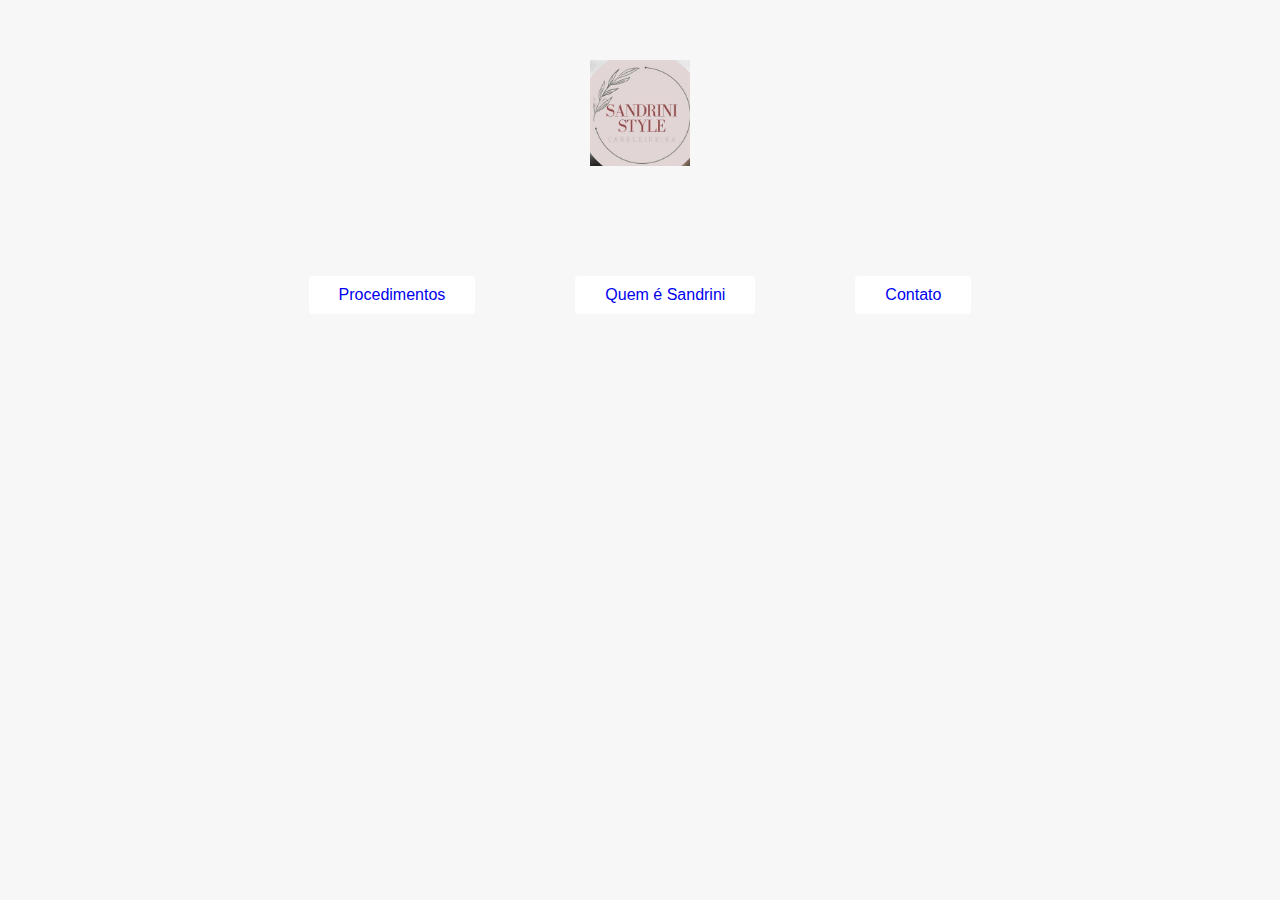
==== index.html @ b4dd261e "primeiro commit" ====
<!DOCTYPE html>
<HTML>

<head>
  <meta charset="UTF-8">
  <TItle>Salao da sandrini</TItle>
  <link rel="stylesheet" href="/css/style.css">
</head>

<body class="inicio">

  <img src="style.foto.jpg" alt="Sandrini Style">

  <div class="menu">
    <a href="/Salao da sandrini/procedimento.html">Procedimentos
      <a href="/Salao da sandrini/quemesandrini.html">Quem é Sandrini
        <a href="/Salao da sandrini/contato.html">Contato

  </div>

  <body>

</HTML>
---- css/style.css ----
body {
  background: #f7f7f7;
}

.inicio {
  font-family: Arial;
  margin: 0px;
  background: #f7f7f7;
  display: grid;
  gap: 60px;
  justify-items: center;
  margin-top: 60px;
}

img {
  width: 100%;
  max-width: 100px;
}

h1 {
  display: inline - inline-block;
  text-align: start;
  margin: 0px;
  padding: 10px 20px;
  color: #111;
}

h2 {
  color: seagreen;
  text-align: center;
}

p {
  font-size: 18px;
  line-height: 1.3;
  color: #332200;
}

.perfil {
  width: 100px;
  padding: 50px 80px;
  max-width: 100%;
  margin: 5px;
  border-radius: 10px;
}

.fundo {
  height: 300px;
  background-image: url("/Imagem/fundos.jpg");
  background-repeat: no-repeat;
  background-size: 500px;
  background-position: center top;
}

.grid {
  background: #f7f7f7;
  display: grid;
  gap: 40px;

  grid-template-columns: 1fr 1fr;
  grid-template-columns: repeat(2), 1;
}

.foto {
  width: 50%;
  max-width: 100%;
  gap: 40px;
}

.titulo {
  align-items: end;
  color: seagreen;
}

a {
  text-decoration: none;
  margin: 50px 50px;
}

.menu {
  display: flex;
}

.menu a {
  display: flex;
  flex-wrap: wrap;

  background: #ffffff;
  padding: 10px 30px;
  border-radius: 4px;
}

.bot1 {
  width: 100%;
  max-width: 250px;
  margin: 10px;
}

.bot2 {
  width: 100%;
  max-width: 250px;
  margin: 10px;
}

.contato-itens {
  display: grid;
  grid-template-columns: 60px 1fr;
  gap: 20px;
}

.subtitulo {
  text-align: center;
  gap: 30px;
  color: seagreen;
}

.face {
  grid-template-columns: 2;
}
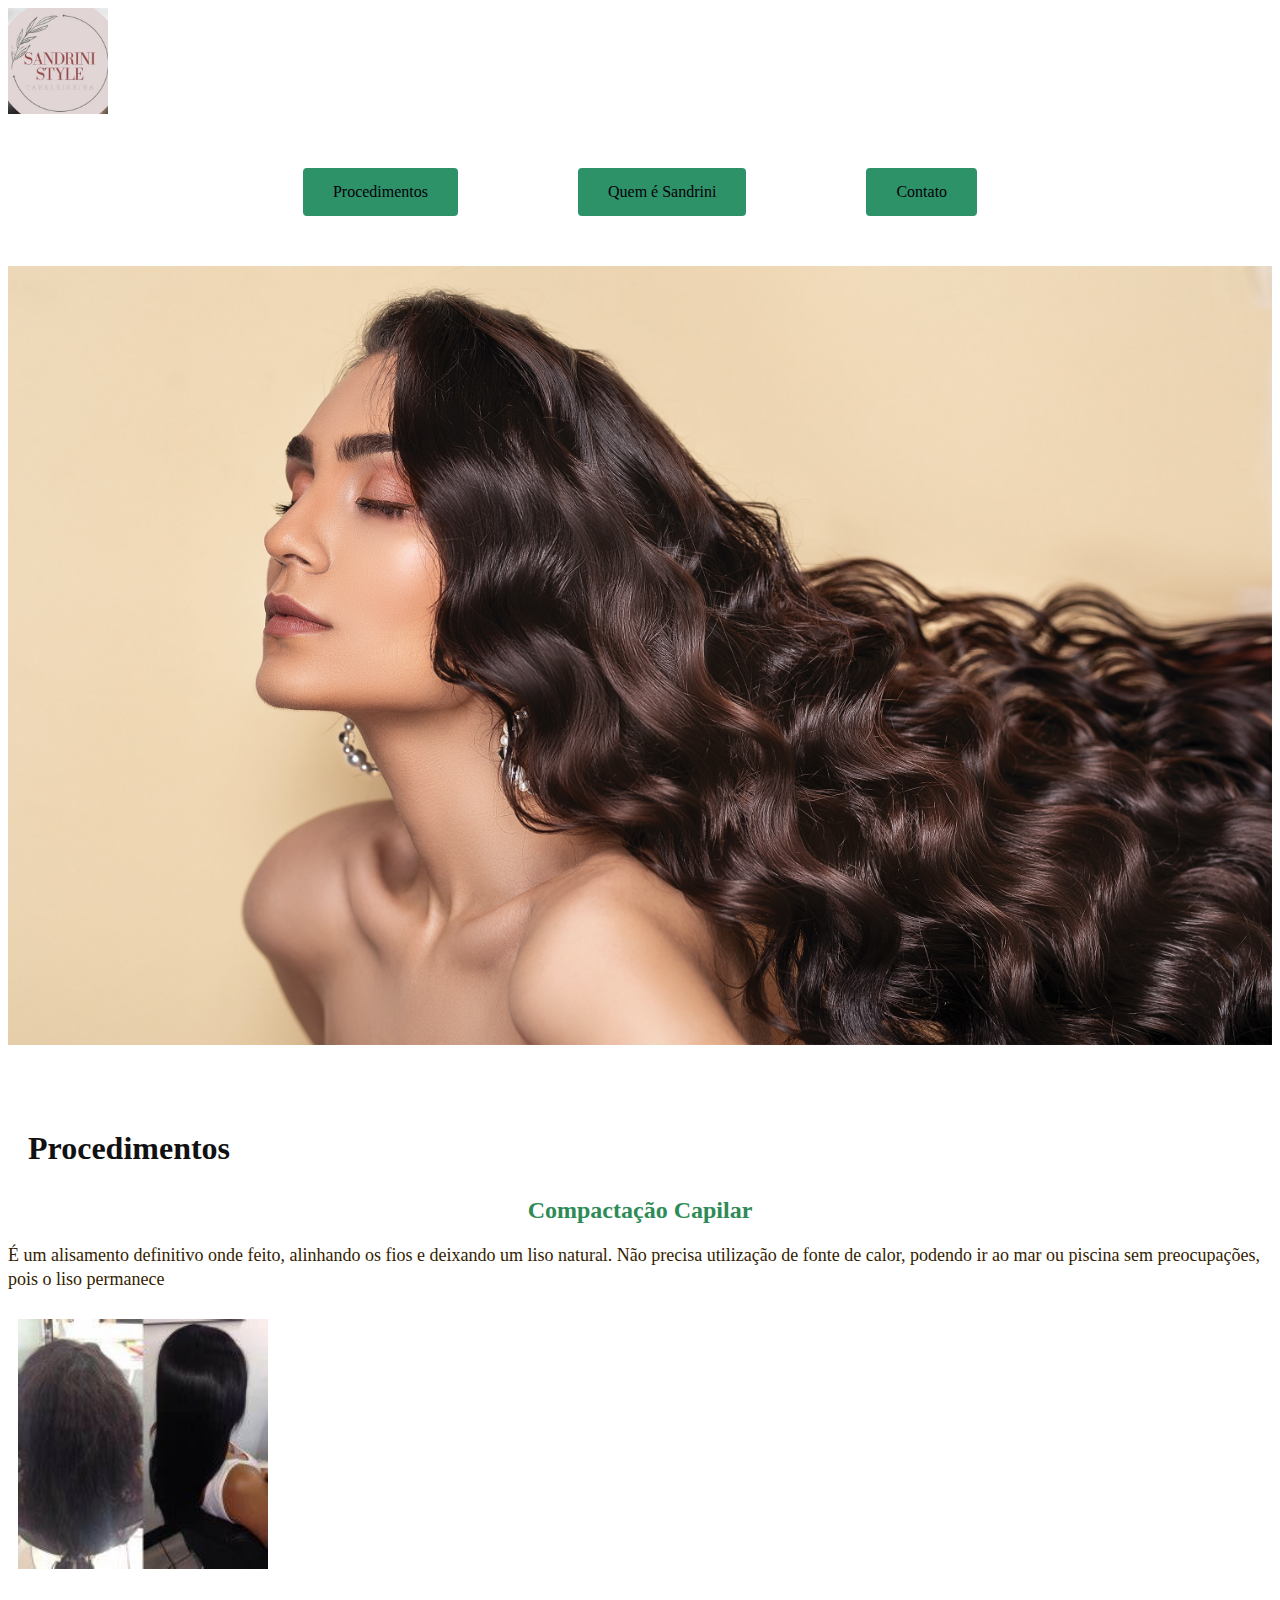
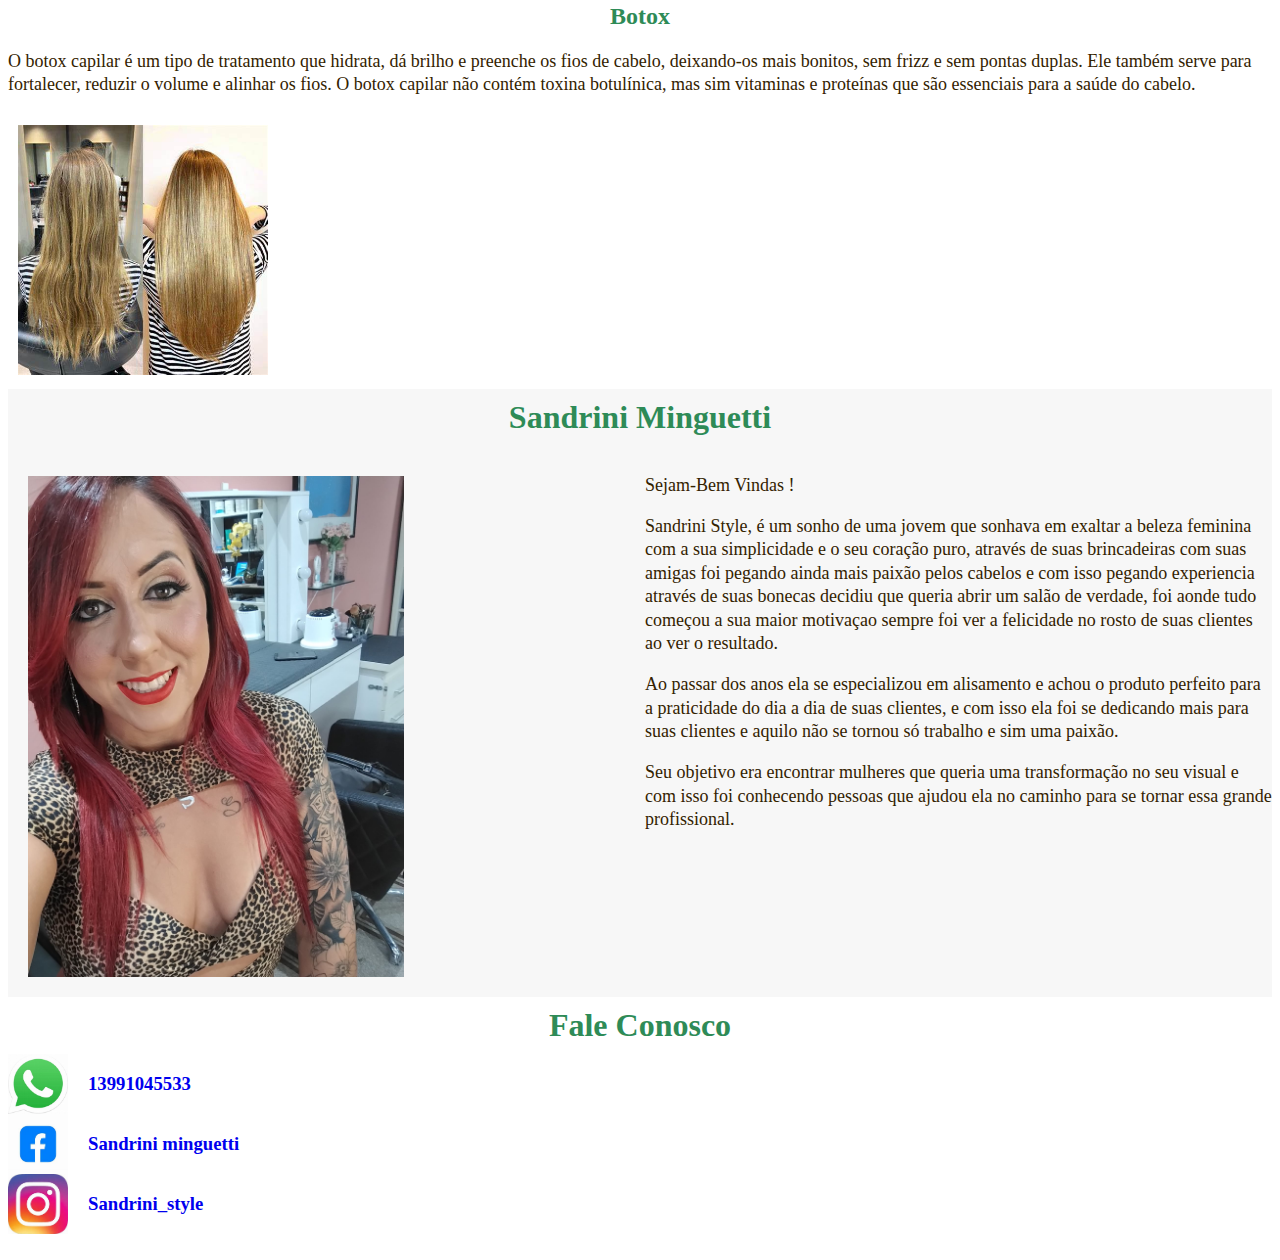
==== commit 00d0b1de: "alteracao no index" ====
--- a/index.html
+++ b/index.html
@@ -7,17 +7,79 @@
   <link rel="stylesheet" href="/css/style.css">
 </head>
 
-<body class="inicio">
+<body>
 
   <img src="style.foto.jpg" alt="Sandrini Style">
 
   <div class="menu">
-    <a href="/Salao da sandrini/procedimento.html">Procedimentos
-      <a href="/Salao da sandrini/quemesandrini.html">Quem é Sandrini
-        <a href="/Salao da sandrini/contato.html">Contato
+    <a href="/Salao da sandrini/procedimento.html">Procedimentos</a>
+    <a href="/Salao da sandrini/quemesandrini.html">Quem é Sandrini</a>
+    <a href="/Salao da sandrini/contato.html">Contato</a>
+  </div>
+
+  <div>
+
+    <img class="voando" src="/Imagem/cabelo voando 4.jpg" alt="principal"></img>
 
   </div>
+  <div>
+    <h1><a href="procedimento"></h1>
 
-  <body>
+    <div class="container">
+      <h1> Procedimentos</h1>
+      <h2 class="proce"> Compactação Capilar</h2>
+      <p>É um alisamento definitivo onde feito, alinhando os fios e deixando um liso natural. Não precisa utilização de fonte de calor, podendo ir ao mar ou piscina sem preocupações, pois o liso permanece</p>
+      <img class="bot1" src="/Imagem/compactação.jpeg" alt="">
+    </div>
+    <div>
+      <h2 class="titulo2">Botox</h2>
+      <p>O botox capilar é um tipo de tratamento que hidrata, dá brilho e preenche os fios de cabelo, deixando-os mais bonitos, sem frizz e sem pontas duplas. Ele também serve para fortalecer, reduzir o volume e alinhar os fios. O botox capilar não contém toxina botulínica, mas sim vitaminas e proteínas que são essenciais para a saúde do cabelo.</p>
+      <img class="bot2" src="/Imagem/botox.jpeg" alt="">
+
+    </div>
+    <div class="grid">
+
+      <h1 class="titulo"> Sandrini Minguetti</h1>
+      <img class="foto" src="/Imagem/sandrini.jpg" alt="alt">
+      <div class="info">
+        <p class="descicrao">Sejam-Bem Vindas !</p>
+        <p class="descicrao">Sandrini Style, é um sonho de uma jovem que sonhava em exaltar a beleza feminina com a sua simplicidade e o seu coração puro, através de suas brincadeiras com suas amigas foi pegando ainda mais paixão pelos cabelos e com isso pegando experiencia através de suas bonecas decidiu que queria abrir um salão de verdade, foi aonde tudo começou a sua maior motivaçao sempre foi ver a felicidade no rosto de suas clientes ao ver o resultado.</p>
+        <p class="descicrao"> Ao passar dos anos ela se especializou em alisamento e achou o produto perfeito para a praticidade do dia a dia de suas clientes, e com isso ela foi se dedicando mais para suas clientes e aquilo não se tornou só trabalho e sim uma paixão.</p>
+        <p class="descicrao">Seu objetivo era encontrar mulheres que queria uma transformação no seu visual e com isso foi conhecendo pessoas que ajudou ela no caminho para se tornar essa grande profissional. </p>
+      </div>
+
+    </div>
+    <div>
+      <h1 class="subtitulo"> Fale Conosco</h1>
+
+      <div class="contato-itens">
+        <img src="/Imagem/zap.jpeg" alt="">
+        <h3> 13991045533</h3>
+      </div>
+      <div class="contato-itens">
+        <img src="/Imagem/face.jpeg" alt="">
+        <h3>Sandrini minguetti</h3>
+      </div>
+      <div class="contato-itens">
+        <img src="/Imagem/insta.jpeg" alt="">
+        <h3>Sandrini_style </h3>
+      </div>
+
+
+    </div>
+
+
+
+
+
+
+</body>
+
+
+
+
+
+
+
 
 </HTML>--- a/css/style.css
+++ b/css/style.css
@@ -1,13 +1,9 @@
-body {
-  background: #f7f7f7;
-}
-
-.inicio {
+.body {
   font-family: Arial;
   margin: 0px;
   background: #f7f7f7;
   display: grid;
-  gap: 60px;
+  gap: 10px;
   justify-items: center;
   margin-top: 60px;
 }
@@ -15,6 +11,12 @@
 img {
   width: 100%;
   max-width: 100px;
+}
+
+.voando {
+  width: 100%;
+  max-width: 100%;
+  display: block;
 }
 
 h1 {
@@ -55,19 +57,25 @@
 .grid {
   background: #f7f7f7;
   display: grid;
-  gap: 40px;
-
-  grid-template-columns: 1fr 1fr;
-  grid-template-columns: repeat(2), 1;
+  gap: 10px;
+  grid-template-columns: repeat(auto-fit, minmax(300px, auto));
 }
 
 .foto {
-  width: 50%;
-  max-width: 100%;
-  gap: 40px;
+  grid-column: 1;
+  padding: 20px;
+  width: 100%;
+  max-width: 60%;
+  gap: 20px;
+}
+
+.descricao {
+  grid-column: 3;
 }
 
 .titulo {
+  text-align: center;
+  grid-column: 1 / 3;
   align-items: end;
   color: seagreen;
 }
@@ -79,15 +87,23 @@
 
 .menu {
   display: flex;
+  flex-wrap: wrap;
+  gap: 20px;
+  justify-content: center;
 }
 
 .menu a {
+  background: #2d9268;
   display: flex;
   flex-wrap: wrap;
+  padding: 15px 30px;
+  border-radius: 4px;
+  color: #05000b;
+}
 
-  background: #ffffff;
-  padding: 10px 30px;
-  border-radius: 4px;
+.conteudo {
+  display: grid;
+  max-width: 1000px;
 }
 
 .bot1 {
@@ -117,3 +133,8 @@
 .face {
   grid-template-columns: 2;
 }
+
+.principal {
+  width: 100%;
+  max-width: 80%;
+}
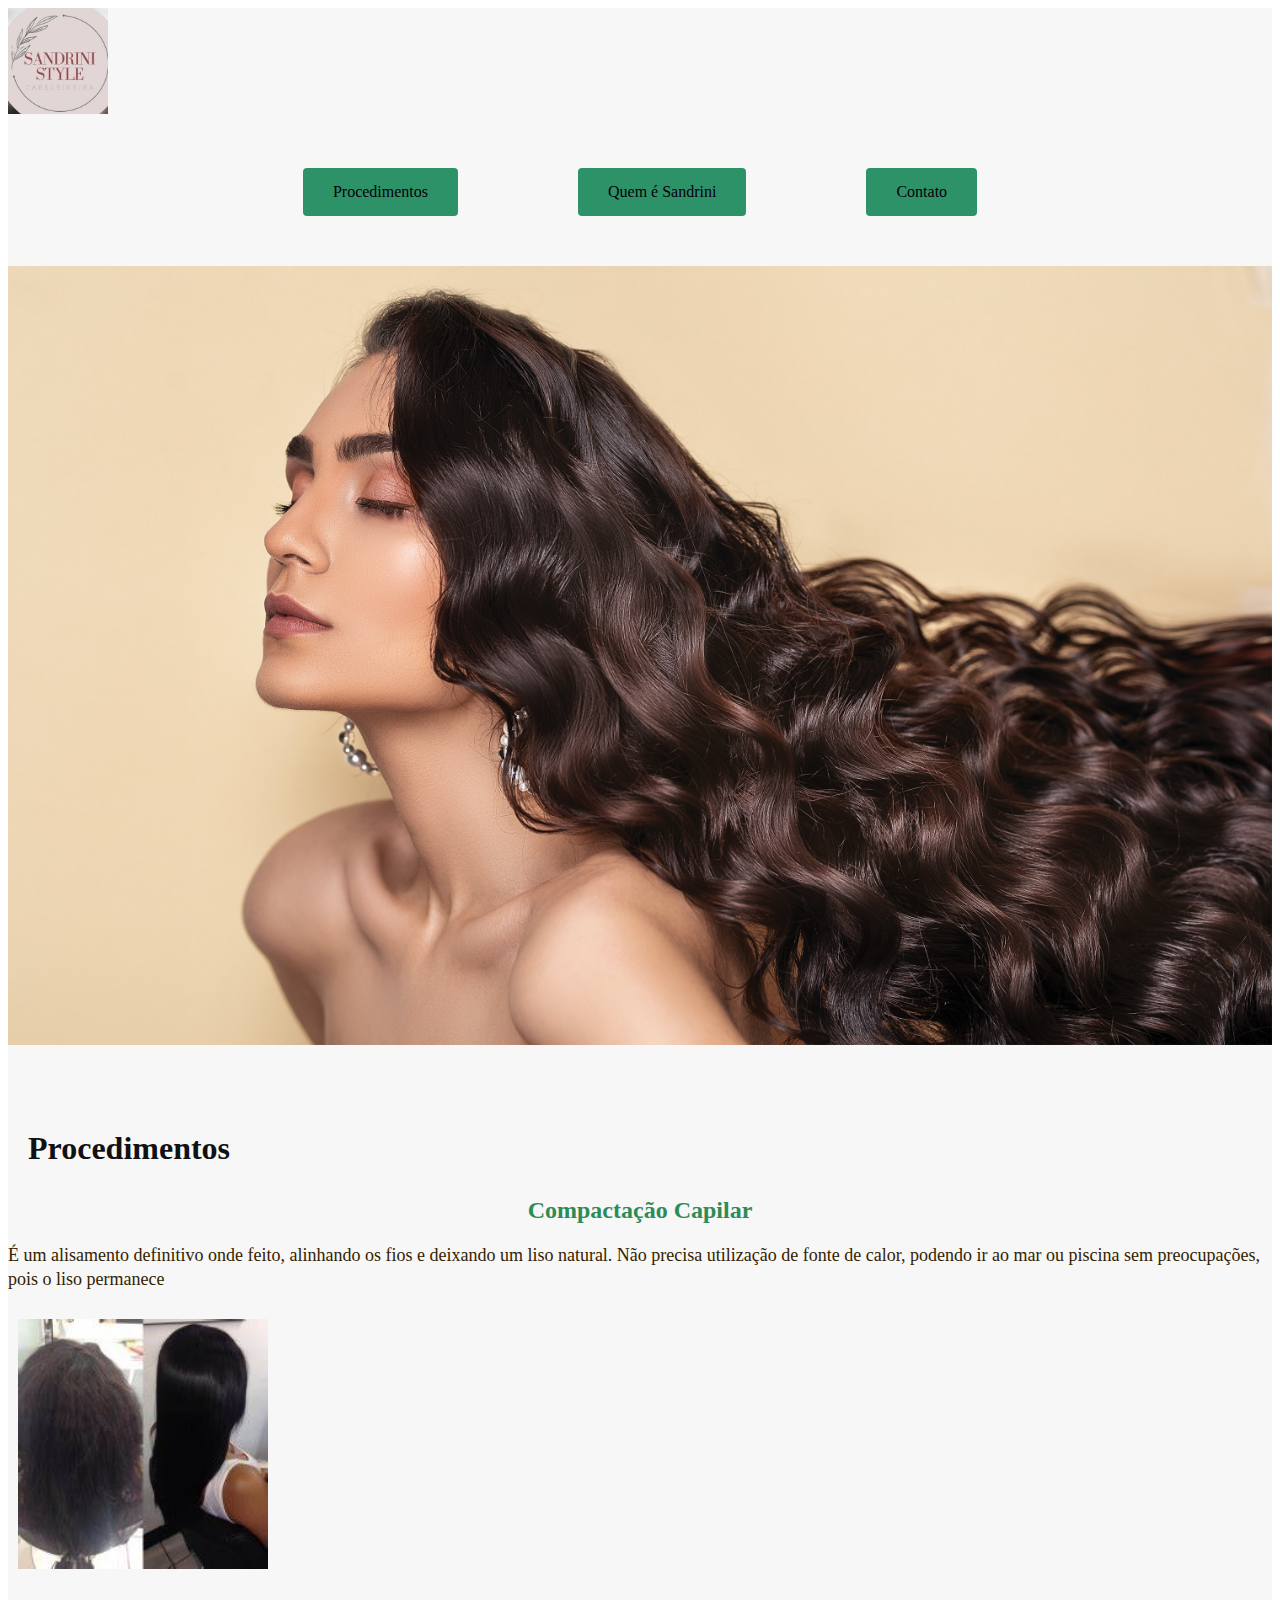
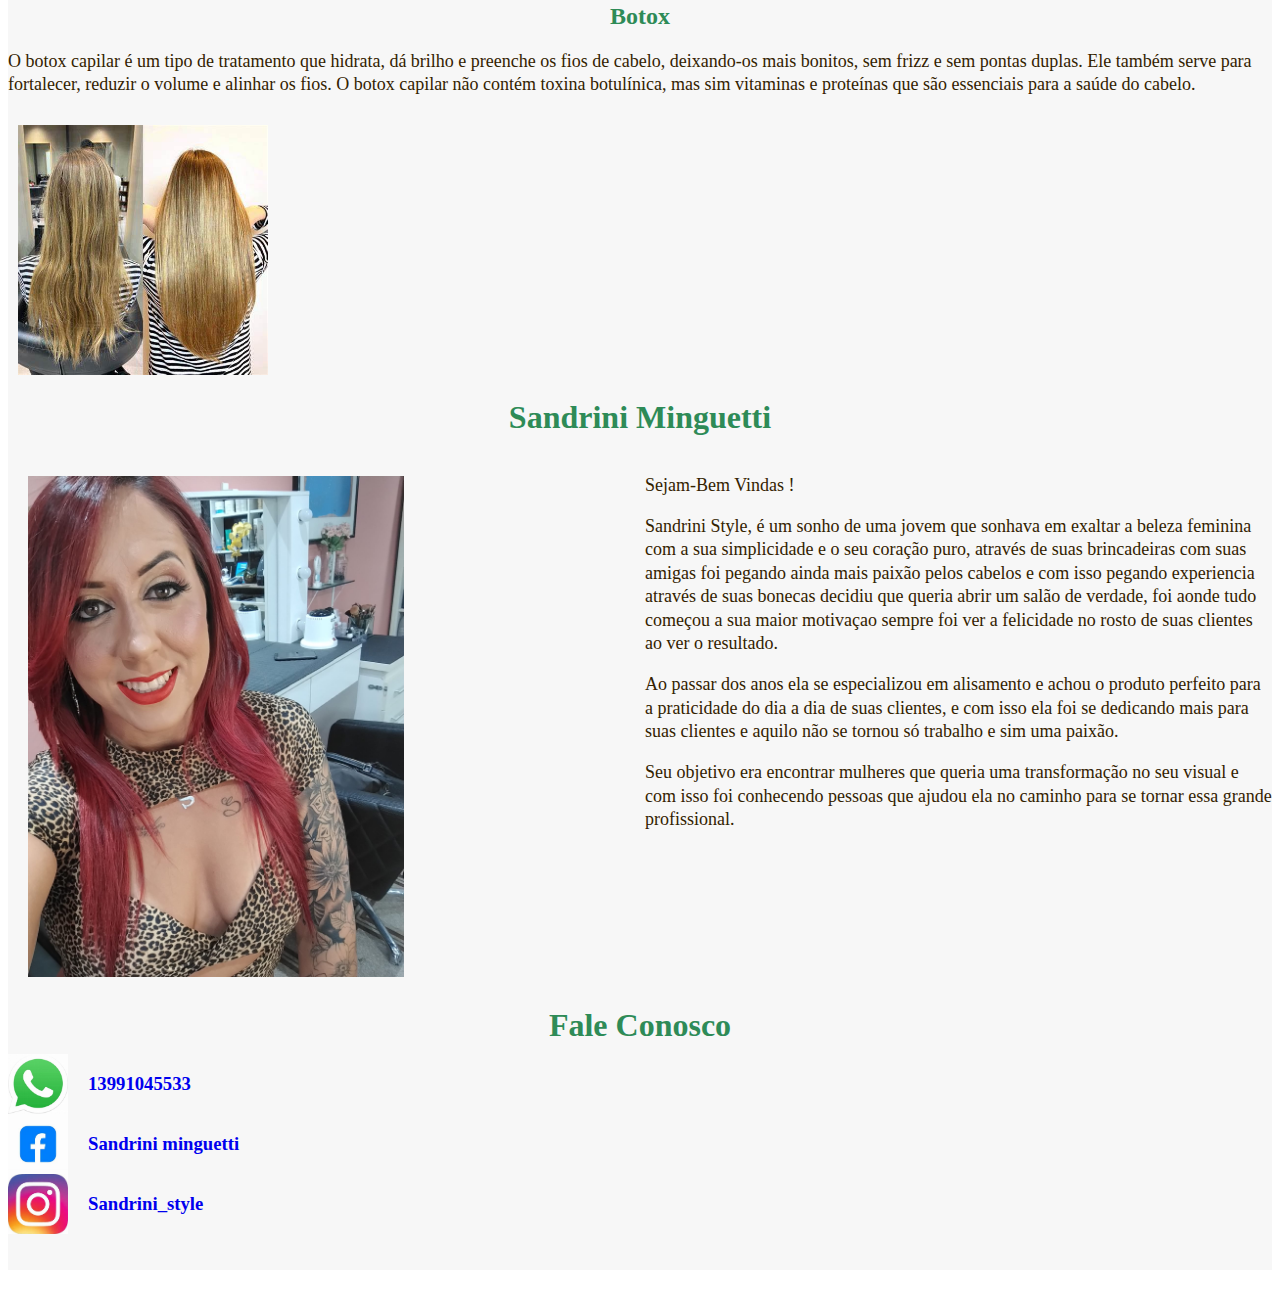
==== commit 37515962: "alteracao contato" ====
--- a/index.html
+++ b/index.html
@@ -8,49 +8,51 @@
 </head>
 
 <body>
+  <div class="tudo">
+    <img src="style.foto.jpg" alt="Sandrini Style">
 
-  <img src="style.foto.jpg" alt="Sandrini Style">
+    <div class="menu">
+      <a href="/Salao da sandrini/procedimento.html">Procedimentos</a>
+      <a href="/Salao da sandrini/quemesandrini.html">Quem é Sandrini</a>
+      <a href="/Salao da sandrini/contato.html">Contato</a>
+    </div>
 
-  <div class="menu">
-    <a href="/Salao da sandrini/procedimento.html">Procedimentos</a>
-    <a href="/Salao da sandrini/quemesandrini.html">Quem é Sandrini</a>
-    <a href="/Salao da sandrini/contato.html">Contato</a>
-  </div>
+    <div>
 
-  <div>
-
-    <img class="voando" src="/Imagem/cabelo voando 4.jpg" alt="principal"></img>
-
-  </div>
-  <div>
-    <h1><a href="procedimento"></h1>
-
-    <div class="container">
-      <h1> Procedimentos</h1>
-      <h2 class="proce"> Compactação Capilar</h2>
-      <p>É um alisamento definitivo onde feito, alinhando os fios e deixando um liso natural. Não precisa utilização de fonte de calor, podendo ir ao mar ou piscina sem preocupações, pois o liso permanece</p>
-      <img class="bot1" src="/Imagem/compactação.jpeg" alt="">
-    </div>
-    <div>
-      <h2 class="titulo2">Botox</h2>
-      <p>O botox capilar é um tipo de tratamento que hidrata, dá brilho e preenche os fios de cabelo, deixando-os mais bonitos, sem frizz e sem pontas duplas. Ele também serve para fortalecer, reduzir o volume e alinhar os fios. O botox capilar não contém toxina botulínica, mas sim vitaminas e proteínas que são essenciais para a saúde do cabelo.</p>
-      <img class="bot2" src="/Imagem/botox.jpeg" alt="">
-
-    </div>
-    <div class="grid">
-
-      <h1 class="titulo"> Sandrini Minguetti</h1>
-      <img class="foto" src="/Imagem/sandrini.jpg" alt="alt">
-      <div class="info">
-        <p class="descicrao">Sejam-Bem Vindas !</p>
-        <p class="descicrao">Sandrini Style, é um sonho de uma jovem que sonhava em exaltar a beleza feminina com a sua simplicidade e o seu coração puro, através de suas brincadeiras com suas amigas foi pegando ainda mais paixão pelos cabelos e com isso pegando experiencia através de suas bonecas decidiu que queria abrir um salão de verdade, foi aonde tudo começou a sua maior motivaçao sempre foi ver a felicidade no rosto de suas clientes ao ver o resultado.</p>
-        <p class="descicrao"> Ao passar dos anos ela se especializou em alisamento e achou o produto perfeito para a praticidade do dia a dia de suas clientes, e com isso ela foi se dedicando mais para suas clientes e aquilo não se tornou só trabalho e sim uma paixão.</p>
-        <p class="descicrao">Seu objetivo era encontrar mulheres que queria uma transformação no seu visual e com isso foi conhecendo pessoas que ajudou ela no caminho para se tornar essa grande profissional. </p>
-      </div>
+      <img class="voando" src="/Imagem/cabelo voando 4.jpg" alt="principal"></img>
 
     </div>
     <div>
-      <h1 class="subtitulo"> Fale Conosco</h1>
+      <h1><a href="procedimento"></h1>
+
+      <div class="container">
+        <h1> Procedimentos</h1>
+        <h2 class="proce"> Compactação Capilar</h2>
+        <p>É um alisamento definitivo onde feito, alinhando os fios e deixando um liso natural. Não precisa utilização de fonte de calor, podendo ir ao mar ou piscina sem preocupações, pois o liso permanece</p>
+        <img class="bot1" src="/Imagem/compactação.jpeg" alt="">
+      </div>
+      <div>
+        <h2 class="titulo2">Botox</h2>
+        <p>O botox capilar é um tipo de tratamento que hidrata, dá brilho e preenche os fios de cabelo, deixando-os mais bonitos, sem frizz e sem pontas duplas. Ele também serve para fortalecer, reduzir o volume e alinhar os fios. O botox capilar não contém toxina botulínica, mas sim vitaminas e proteínas que são essenciais para a saúde do cabelo.</p>
+        <img class="bot2" src="/Imagem/botox.jpeg" alt="">
+
+      </div>
+      <div class="grid">
+
+        <h1 class="titulo"> Sandrini Minguetti</h1>
+        <img class="foto" src="/Imagem/sandrini.jpg" alt="alt">
+        <div class="info">
+          <p class="descicrao">Sejam-Bem Vindas !</p>
+          <p class="descicrao">Sandrini Style, é um sonho de uma jovem que sonhava em exaltar a beleza feminina com a sua simplicidade e o seu coração puro, através de suas brincadeiras com suas amigas foi pegando ainda mais paixão pelos cabelos e com isso pegando experiencia através de suas bonecas decidiu que queria abrir um salão de verdade, foi aonde tudo começou a sua maior motivaçao sempre foi ver a felicidade no rosto de suas clientes ao ver o resultado.</p>
+          <p class="descicrao"> Ao passar dos anos ela se especializou em alisamento e achou o produto perfeito para a praticidade do dia a dia de suas clientes, e com isso ela foi se dedicando mais para suas clientes e aquilo não se tornou só trabalho e sim uma paixão.</p>
+          <p class="descicrao">Seu objetivo era encontrar mulheres que queria uma transformação no seu visual e com isso foi conhecendo pessoas que ajudou ela no caminho para se tornar essa grande profissional. </p>
+        </div>
+
+      </div>
+      <div>
+
+        <h1 class="subtitulo"> Fale Conosco</h1>
+      </div>
 
       <div class="contato-itens">
         <img src="/Imagem/zap.jpeg" alt="">
@@ -66,14 +68,20 @@
       </div>
 
 
+
+
+
+
     </div>
-
+  </div>
 
 
 
 
 
 </body>
+
+</html>
 
 
 
--- a/css/style.css
+++ b/css/style.css
@@ -1,7 +1,6 @@
 .body {
   font-family: Arial;
   margin: 0px;
-  background: #f7f7f7;
   display: grid;
   gap: 10px;
   justify-items: center;
@@ -17,6 +16,10 @@
   width: 100%;
   max-width: 100%;
   display: block;
+}
+
+.tudo {
+  background: #f7f7f7;
 }
 
 h1 {
